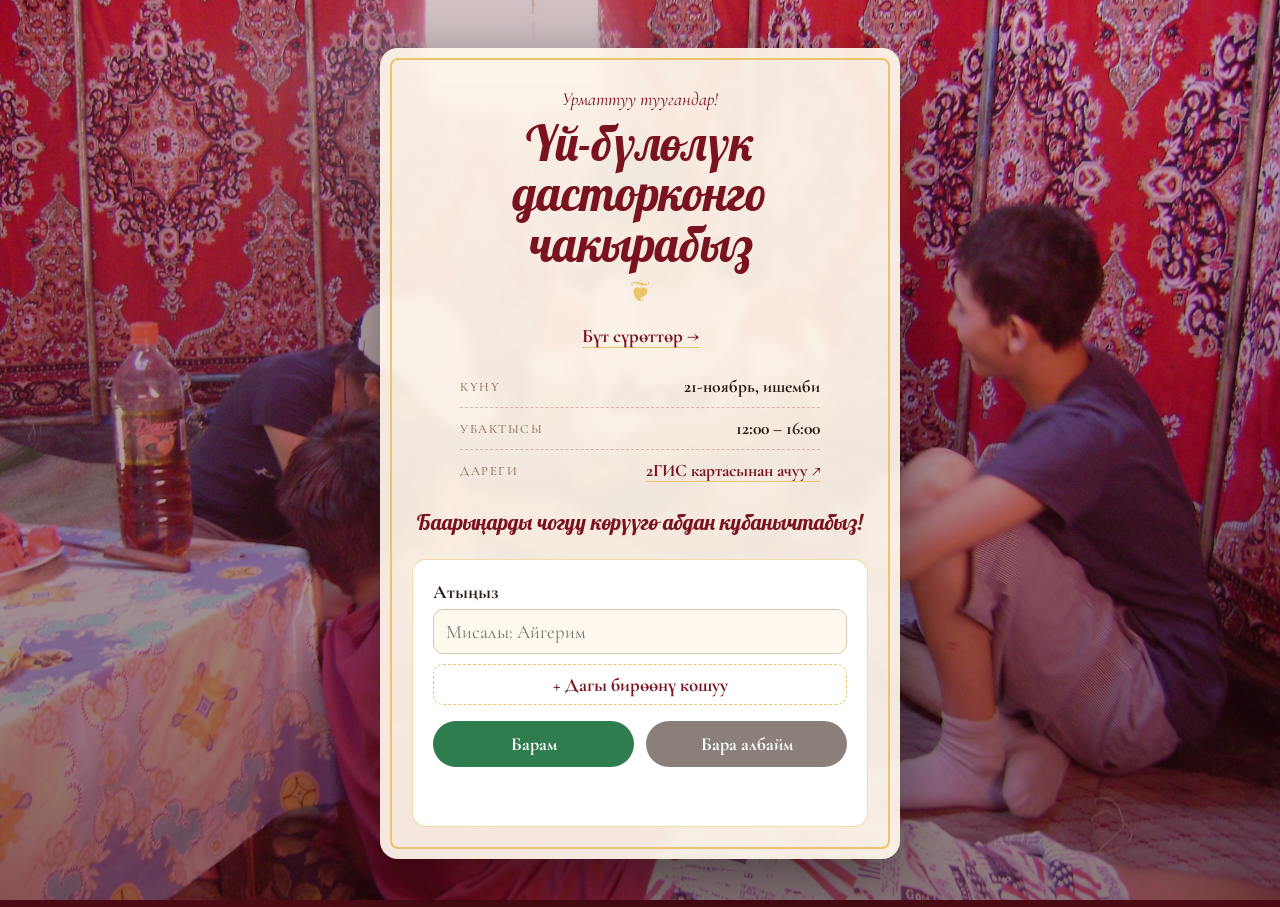
==== index.html @ a8eedf5c "invitation" ====
<!doctype html>
<html lang="ky">
  <head>
    <meta charset="utf-8" />
    <meta name="viewport" content="width=device-width, initial-scale=1" />
    <meta name="robots" content="noindex, nofollow" />
    <title>Үй-бүлөлүк дасторкон — 21-ноябрь</title>
    <meta
      name="description"
      content="Үй-бүлөлүк дасторконго чакыруу, 21-ноябрь, 12:00–16:00"
    />
    <meta property="og:title" content="Үй-бүлөлүк дасторконго чакырабыз!" />
    <meta
      property="og:description"
      content="21-ноябрь · 12:00–16:00. Келе турганыңызды белгилеңиз."
    />
    <meta property="og:image" content="photos/DSC03914.JPG" />
    <link rel="preconnect" href="https://fonts.googleapis.com" />
    <link rel="preconnect" href="https://fonts.gstatic.com" crossorigin />
    <link
      href="https://fonts.googleapis.com/css2?family=Lobster&family=Cormorant+Garamond:ital,wght@0,500;0,700;1,500&display=swap"
      rel="stylesheet"
    />
    <link rel="stylesheet" href="style.css" />
  </head>
  <body>
    <div class="bg" aria-hidden="true">
      <div class="bg-layer"></div>
      <div class="bg-layer"></div>
    </div>

    <main class="card">
      <p class="eyebrow">Урматтуу туугандар!</p>
      <h1>Үй-бүлөлүк дасторконго чакырабыз</h1>
      <div class="divider" aria-hidden="true">❦</div>

      <a class="gallery-link" href="gallery.html">Бүт сүрөттөр →</a>

      <ul class="details">
        <li>
          <span class="label">Күнү</span>
          <span class="value">21-ноябрь, ишемби</span>
        </li>
        <li>
          <span class="label">Убактысы</span>
          <span class="value">12:00 – 16:00</span>
        </li>
        <li>
          <span class="label">Дареги</span>
          <a
            class="value map-link"
            href="https://go.2gis.com/WNesA"
            target="_blank"
            rel="noopener"
            >2ГИС картасынан ачуу ↗</a
          >
        </li>
      </ul>

      <p class="invite-text">Баарыңарды чогуу көрүүгө абдан кубанычтабыз!</p>

      <form id="rsvp" class="rsvp" autocomplete="on">
        <label for="name-0">Атыңыз</label>
        <div id="names" class="names">
          <input
            id="name-0"
            class="name-input"
            type="text"
            maxlength="60"
            placeholder="Мисалы: Айгерим"
          />
        </div>
        <button type="button" id="add-name" class="add-name">
          + Дагы бирөөнү кошуу
        </button>

        <div class="buttons">
          <button type="submit" value="yes" class="btn yes">Барам</button>
          <button type="submit" value="no" class="btn no">Бара албайм</button>
        </div>
        <p id="status" class="status" role="status" aria-live="polite"></p>
      </form>
    </main>

    <script src="config.js"></script>
    <script src="photos.js"></script>
    <script src="bg.js"></script>
    <script src="script.js"></script>
  </body>
</html>
---- style.css ----
:root {
  --gold: #e9c46a;
  --gold-soft: #f4dfa8;
  --cream: #fff8ec;
  --wine: #7a1320;
  --wine-deep: #4a0b14;
  --ink: #2b1a14;
  --card: rgba(255, 248, 236, 0.93);
  --yes: #2f7d4f;
  --no: #8a8079;
}

* { box-sizing: border-box; }

html, body { margin: 0; }

body {
  min-height: 100vh;
  font-family: "Cormorant Garamond", Georgia, serif;
  font-size: 19px;
  color: var(--ink);
  background: var(--wine-deep);
  display: flex;
  justify-content: center;
  align-items: flex-start;
  padding: 48px 16px;
}

.bg {
  position: fixed;
  inset: 0;
  z-index: -2;
  background: var(--wine-deep);
  overflow: hidden;
}
.bg-layer {
  position: absolute;
  inset: 0;
  background: center / cover no-repeat;
  opacity: 0;
  transform: scale(1.04);
  transition: opacity 1.2s ease, transform 4s ease-out;
}
.bg-layer.show { opacity: 1; transform: scale(1); }
.bg::after {
  content: "";
  position: absolute;
  inset: 0;
  background: linear-gradient(180deg, rgba(74, 11, 20, 0.25), rgba(40, 6, 10, 0.55));
}

.card {
  width: 100%;
  max-width: 520px;
  background: var(--card);
  border-radius: 18px;
  padding: 40px 32px 32px;
  text-align: center;
  box-shadow: 0 20px 60px rgba(0, 0, 0, 0.45);
  outline: 2px solid var(--gold);
  outline-offset: -12px;
  backdrop-filter: blur(4px);
}

.eyebrow {
  margin: 0;
  font-style: italic;
  font-size: 1.15rem;
  color: var(--wine);
}

h1 {
  font-family: "Lobster", cursive;
  font-weight: 400;
  font-size: clamp(2.1rem, 8vw, 3rem);
  line-height: 1.05;
  margin: 8px 0 4px;
  color: var(--wine);
}

.divider {
  color: var(--gold);
  font-size: 1.8rem;
  margin: 4px 0 16px;
}

.details {
  list-style: none;
  padding: 0;
  margin: 0 auto 16px;
  max-width: 360px;
}
.details li {
  display: flex;
  justify-content: space-between;
  gap: 12px;
  padding: 10px 0;
  border-bottom: 1px dashed rgba(122, 19, 32, 0.25);
}
.details li:last-child { border-bottom: 0; }
.label {
  text-transform: uppercase;
  letter-spacing: 0.12em;
  font-size: 0.8rem;
  color: #8a5a4a;
  align-self: center;
}
.value { font-weight: 700; font-size: 1.1rem; text-align: right; }
.map-link { color: var(--wine); text-decoration: none; border-bottom: 1px solid var(--gold); }
.map-link:hover { color: var(--wine-deep); }

.invite-text {
  font-family: "Lobster", cursive;
  font-size: 1.35rem;
  color: var(--wine);
  margin: 8px 0 24px;
}

.rsvp {
  text-align: left;
  background: #fff;
  border: 1px solid rgba(233, 196, 106, 0.6);
  border-radius: 14px;
  padding: 20px;
}
.rsvp label {
  display: block;
  font-weight: 700;
  margin: 0 0 6px;
}
.rsvp input {
  display: block;
  width: 100%;
  font: inherit;
  padding: 10px 12px;
  border: 1px solid #d8c7b0;
  border-radius: 10px;
  margin-bottom: 14px;
  background: var(--cream);
}
.rsvp input:focus { outline: 2px solid var(--gold); border-color: var(--gold); }

.buttons { display: flex; gap: 12px; }
.btn {
  flex: 1;
  font: inherit;
  font-weight: 700;
  font-size: 1.15rem;
  padding: 12px;
  border: 0;
  border-radius: 999px;
  cursor: pointer;
  color: #fff;
  transition: transform 0.1s ease, filter 0.15s ease;
}
.btn:hover { filter: brightness(1.08); }
.btn:active { transform: scale(0.97); }
.btn:disabled { opacity: 0.6; cursor: wait; }
.btn.yes { background: var(--yes); }
.btn.no { background: var(--no); }

.status { min-height: 1.4em; margin: 12px 0 0; text-align: center; font-style: italic; }
.status.ok { color: var(--yes); }
.status.err { color: #b3261e; }

.guests { margin-top: 28px; }
.guests h2 {
  font-family: "Lobster", cursive;
  font-weight: 400;
  font-size: 2rem;
  color: var(--wine);
  margin: 0 0 12px;
}
.total {
  display: inline-block;
  min-width: 1.6em;
  padding: 0 0.3em;
  border-radius: 999px;
  background: var(--gold);
  color: var(--wine-deep);
  font-family: "Cormorant Garamond", serif;
  font-weight: 700;
  font-size: 1.3rem;
  vertical-align: middle;
}
.guest-list {
  list-style: none;
  padding: 0;
  margin: 0;
  display: flex;
  flex-wrap: wrap;
  justify-content: center;
  gap: 8px;
}
.guest-list li {
  background: #fff;
  border: 1px solid var(--gold);
  border-radius: 999px;
  padding: 4px 14px;
  font-weight: 700;
}

/* ---------- arrow buttons (gallery viewer) ---------- */
.nav {
  position: absolute; top: 50%; transform: translateY(-50%);
  width: 38px; height: 38px;
  border: 0; border-radius: 50%;
  background: rgba(255, 248, 236, 0.85);
  color: var(--wine);
  font-size: 1.6rem; line-height: 1;
  cursor: pointer;
  display: grid; place-items: center;
  padding-bottom: 4px;
}
.nav:hover { background: #fff; }
.nav.prev { left: 8px; }
.nav.next { right: 8px; }
.gallery-link {
  display: inline-block;
  margin: 0 0 18px;
  color: var(--wine);
  font-weight: 700;
  text-decoration: none;
  border-bottom: 1px solid var(--gold);
}
.gallery-link:hover { color: var(--wine-deep); }

/* ---------- names ---------- */
.name-row { display: flex; gap: 8px; align-items: flex-start; }
.name-row input { flex: 1; }
.remove-name {
  flex: none;
  width: 44px; height: 44px;
  border: 1px solid #d8c7b0; border-radius: 10px;
  background: #fff; color: #8a5a4a;
  font-size: 1.4rem; cursor: pointer;
}
.add-name {
  font: inherit; font-weight: 700;
  color: var(--wine);
  background: transparent;
  border: 1px dashed var(--gold);
  border-radius: 10px;
  width: 100%;
  padding: 8px;
  margin: -4px 0 16px;
  cursor: pointer;
}
.add-name:hover { background: var(--cream); }

@media (max-width: 480px) {
  body { padding: 24px 12px; font-size: 18px; }
  .card { padding: 32px 20px 24px; }
  .details li { flex-direction: column; gap: 2px; text-align: center; }
  .value { text-align: center; }
}
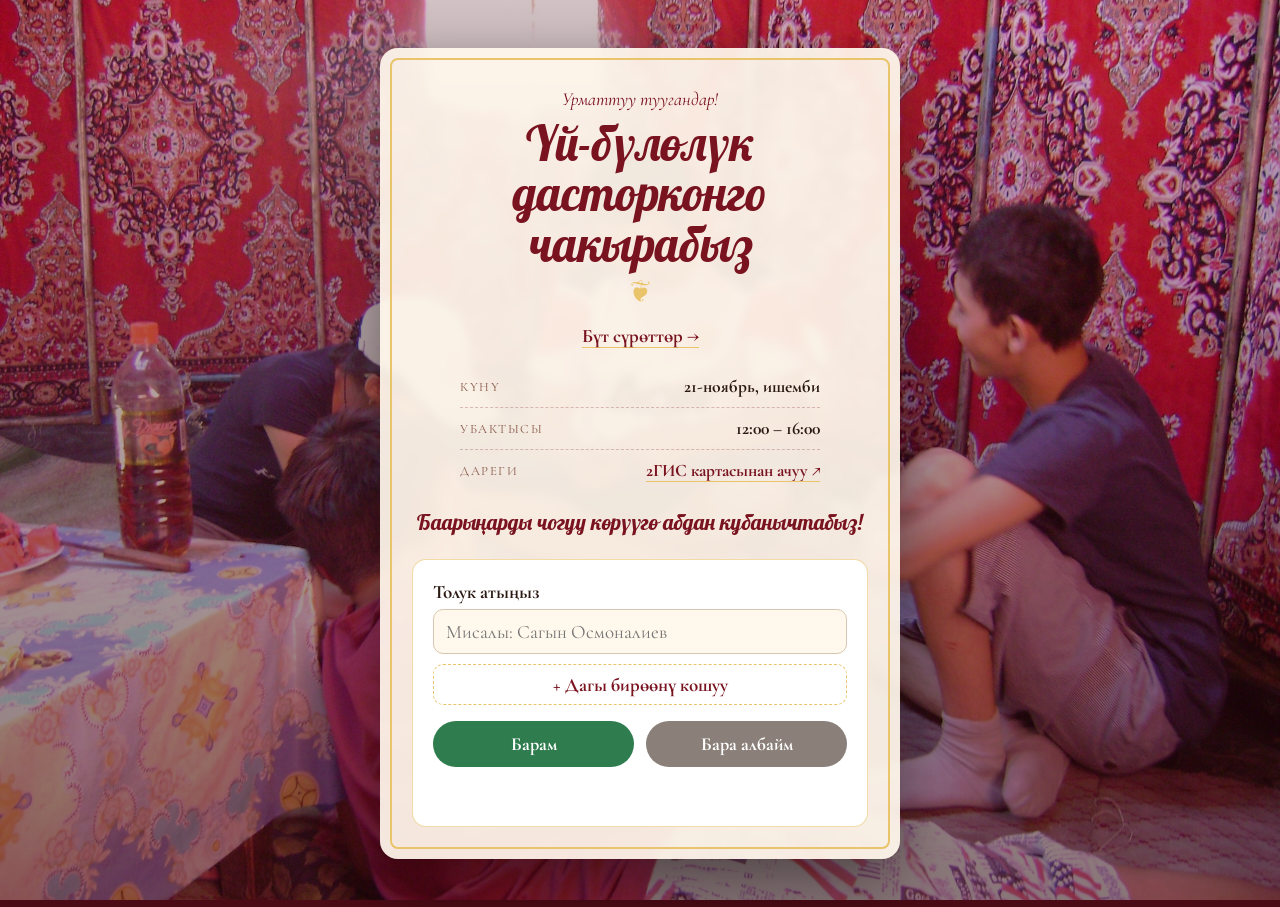
==== commit dfc04ad9: "full name" ====
--- a/index.html
+++ b/index.html
@@ -60,14 +60,14 @@
       <p class="invite-text">Баарыңарды чогуу көрүүгө абдан кубанычтабыз!</p>
 
       <form id="rsvp" class="rsvp" autocomplete="on">
-        <label for="name-0">Атыңыз</label>
+        <label for="name-0">Толук атыңыз</label>
         <div id="names" class="names">
           <input
             id="name-0"
             class="name-input"
             type="text"
             maxlength="60"
-            placeholder="Мисалы: Айгерим"
+            placeholder="Мисалы: Сагын Осмоналиев"
           />
         </div>
         <button type="button" id="add-name" class="add-name">
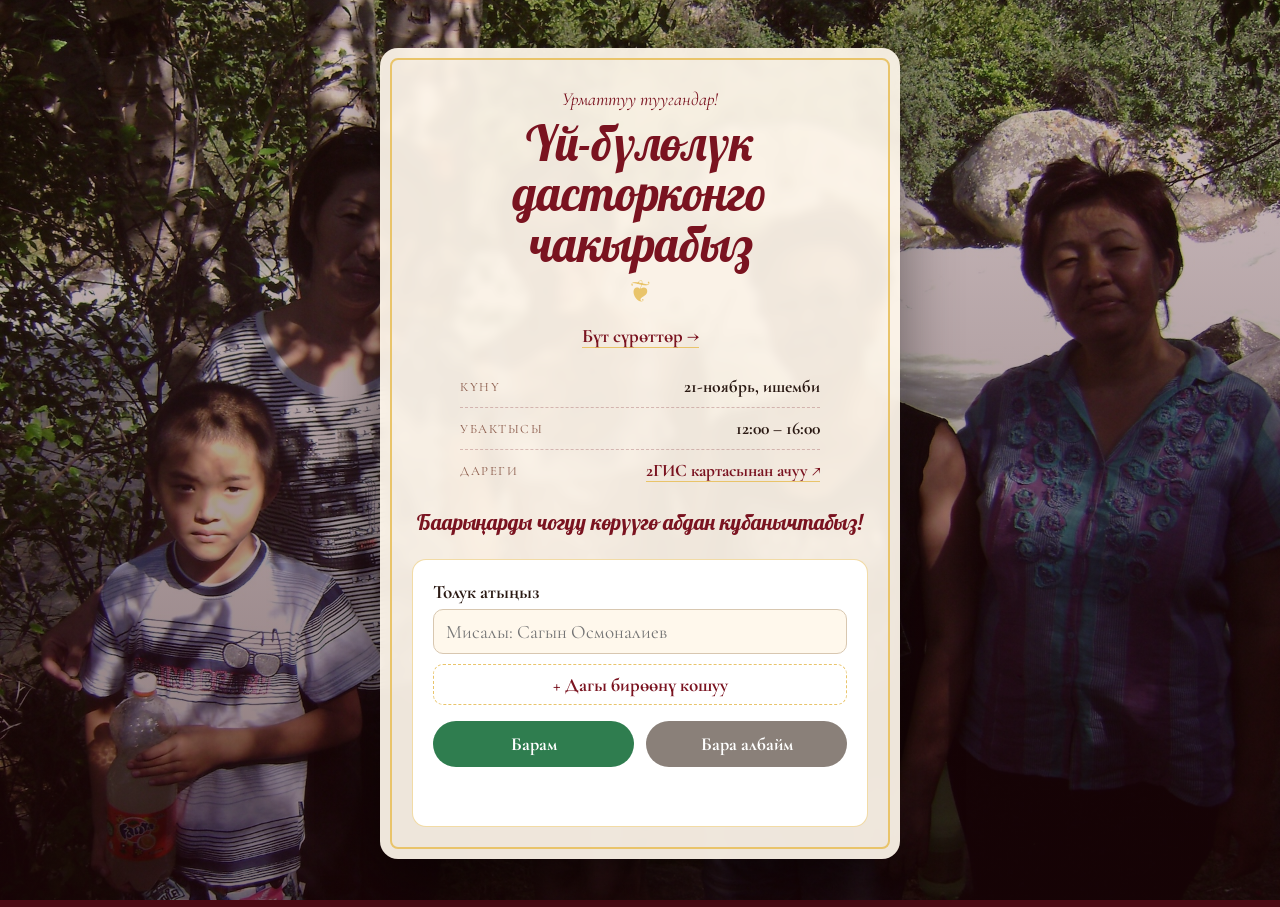
==== commit 277c80cf: "new place 2gis" ====
--- a/index.html
+++ b/index.html
@@ -49,7 +49,7 @@
           <span class="label">Дареги</span>
           <a
             class="value map-link"
-            href="https://go.2gis.com/WNesA"
+            href="https://go.2gis.com/MDcI9"
             target="_blank"
             rel="noopener"
             >2ГИС картасынан ачуу ↗</a
